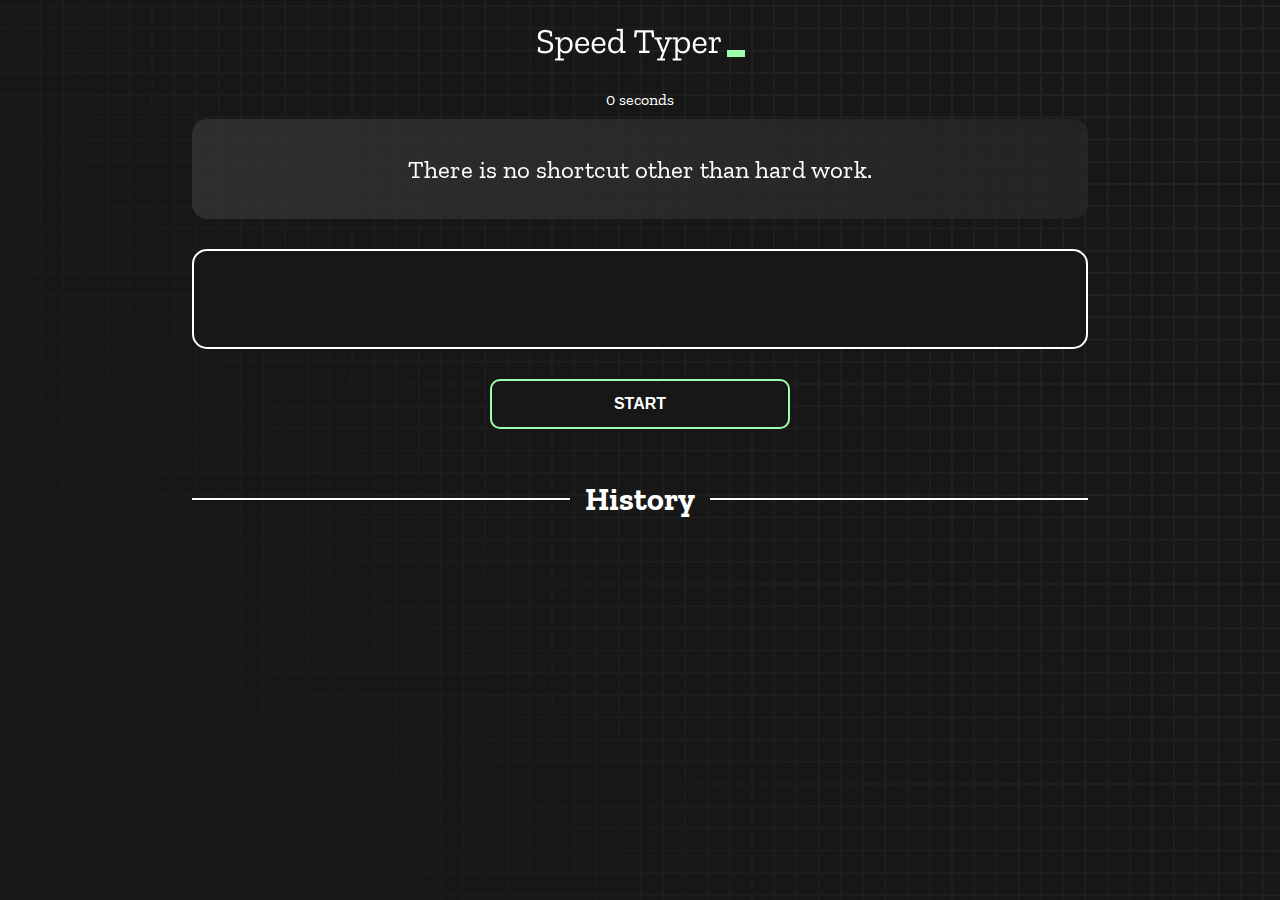
==== index.html @ d7d7aebf "Initial commit" ====
<!DOCTYPE html>
<html lang="en">
  <head>
    <meta charset="UTF-8" />
    <meta http-equiv="X-UA-Compatible" content="IE=edge" />
    <meta name="viewport" content="width=device-width, initial-scale=1.0" />
    <title>Speed Monster</title>
    <link rel="stylesheet" href="styles.css" />
    <link rel="preconnect" href="https://fonts.googleapis.com" />
    <link rel="preconnect" href="https://fonts.gstatic.com" crossorigin />
    <link
      href="https://fonts.googleapis.com/css2?family=Zilla+Slab:wght@300;400;500&display=swap"
      rel="stylesheet"
    />
  </head>
  <body>
    <h1 class="title"><img src="./logo.png" /></h1>
    <div id="show-time">0 seconds</div>

    <div class="box-container">
      <div id="question"></div>

      <div id="display" class="inactive"></div>

      <div class="buttons">
        <button id="starts">START</button>
      </div>

      <div class="divider-container">
        <div class="line"></div>
        <h1 class="title2">History</h1>
        <div class="line"></div>
      </div>
      <div id="histories"></div>
    </div>

    <div id="countdown"></div>
    <div id="modal-background" class="hidden"></div>
    <div id="result" class="hidden"></div>

    <script src="./history.js"></script>
    <script src="./script.js"></script>
  </body>
</html>
---- styles.css ----
* {
  padding: 0;
  margin: 0;
  box-sizing: border-box;
}

body {
  background-image: url("./bg.png");
  background-size: cover;
  background-position: left top;
  font-family: "Zilla Slab", serif;
}

.box-container {
  width: 70%;
  margin: 0 auto;
}

#question {
  height: 100px;
  display: flex;
  align-items: center;
  justify-content: center;
  color: white;
  font-size: 25px;
  border-radius: 15px;
  background: rgb(255, 255, 255);
  background: linear-gradient(
    92.49deg,
    rgba(255, 255, 255, 0.1) 0.18%,
    rgba(255, 255, 255, 0.05) 99.85%
  );
  backdrop-filter: blur(5px);
  margin-bottom: 30px;
}

#display {
  height: 100px;
  display: flex;
  flex-wrap: wrap;
  align-items: center;
  padding-left: 5rem;
  color: white;
  font-size: 32px;
  background-color: #171717;
  border: 2px solid #9dffad;
  border-radius: 15px;
}

#countdown {
  position: fixed;
  height: 100vh;
  width: 100vw;
  background-color: rgba(0, 0, 0, 0.8);
  top: 0;
  left: 0;
  display: flex;
  align-items: center;
  justify-content: center;
  font-size: 3rem;
  color: white;
  display: none;
}
#result {
  position: fixed;
  top: 10%; 
  left: 10%;
  transform: translate(-50%, -50%);
  height: 250px;
  width: 400px;
  background-color: #171717;
  border-radius: 15px;
  border: 2px solid #9dffad;
  color: white;
  text-align: center;
  padding: 2rem;
}
#show-time{
  text-align: center;
  color: white;
  margin: 10px 0;
}

.green {
  color: #9dffad;
}
.red {
  color: #eb6565;
}
.bold {
  font-weight: 700;
}
.inactive {
  border: 2px solid white !important;
}
.hidden {
  display: none;
}
.title {
  text-align: center;
  color: white;
  margin: 20px 0;
}

.divider-container {
  height: 80px;
  display: flex;
  justify-content: center;
  align-items: center;
  gap: 15px;
  margin: 0 auto;
}

.line {
  height: 2px;
  background: white;
  width: 100%;
}

.title2 {
  color: white;
  display: block;
}

.buttons {
  display: flex;
  justify-content: center;
  margin: 30px 0;
}
button {
  padding: 10px 20px;
  border: none;
  font-size: 16px;
  font-weight: bold;
  width: 300px;
  height: 50px;
  color: white;
  background-color: #171717;
  border-radius: 10px;
  border: 2px solid #9dffad;
  cursor: pointer;
}

#histories {
  display: flex;
  flex-wrap: wrap;
  justify-content: space-around;
}

.card {
  width: 100%;
  height: 100%;
  padding: 50px;
  display: flex;
  justify-content: space-between;
  align-items: center;
  padding: 20px 30px;
  color: white;
  border-radius: 15px;
  background: rgb(255, 255, 255);
  background: linear-gradient(
    92.49deg,
    rgba(255, 255, 255, 0.1) 0.18%,
    rgba(255, 255, 255, 0.05) 99.85%
  );
  backdrop-filter: blur(5px);
  margin-bottom: 30px;
}

#modal-background {
  background: rgb(255, 255, 255);
  background: linear-gradient(
    92.49deg,
    rgba(255, 255, 255, 0.1) 0.18%,
    rgba(255, 255, 255, 0.05) 99.85%
  );
  backdrop-filter: blur(5px);
  height: 100vh;
  width: 100%;
  position: fixed;
  top: 0;
}

@media only screen and (max-width: 700px) {
  .box-container {
    padding: 0 20px;
    width: 100%;
  }
  .card {
    flex-direction: column;
  }
}
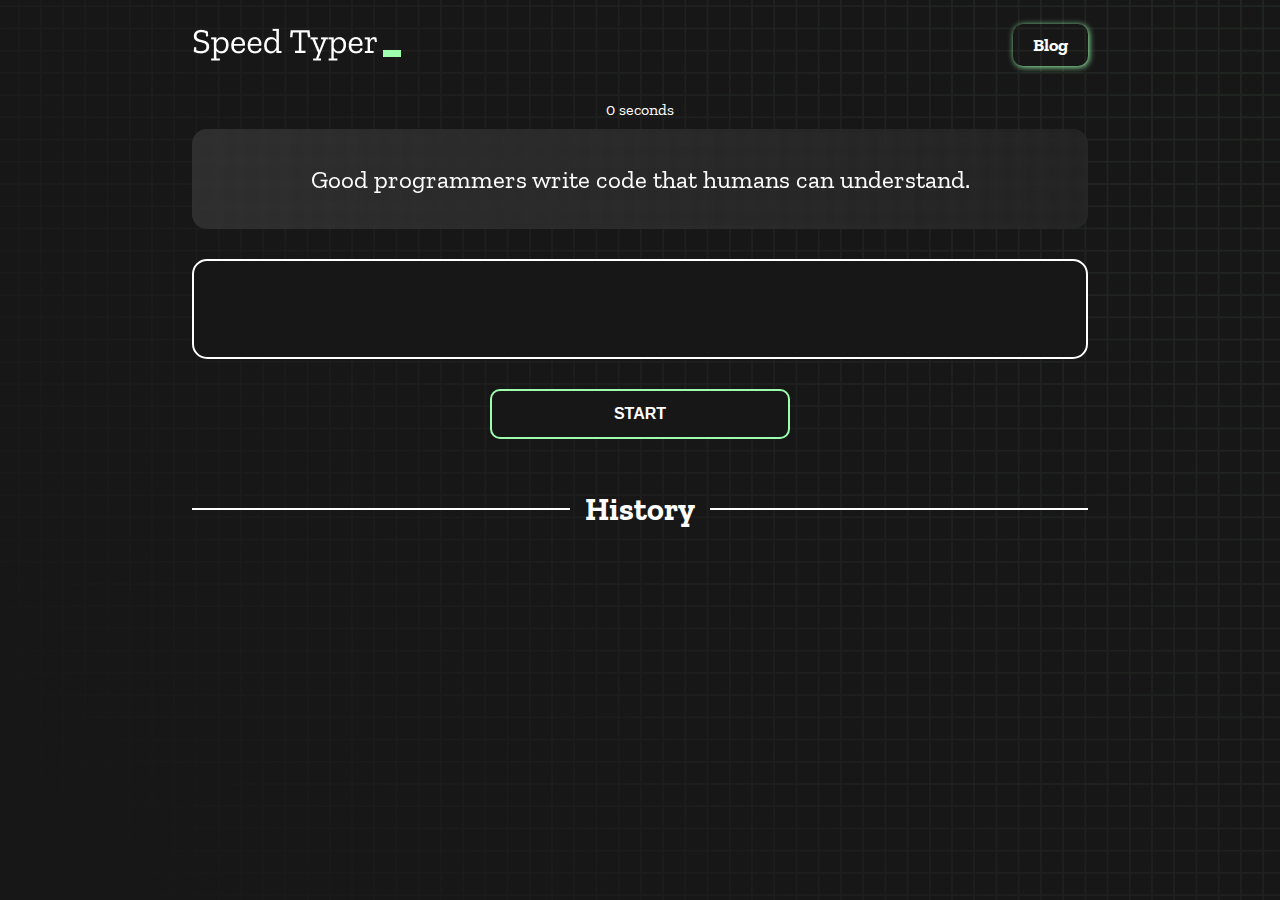
==== commit fadff9d1: "blog button done" ====
--- a/index.html
+++ b/index.html
@@ -1,44 +1,52 @@
 <!DOCTYPE html>
 <html lang="en">
-  <head>
-    <meta charset="UTF-8" />
-    <meta http-equiv="X-UA-Compatible" content="IE=edge" />
-    <meta name="viewport" content="width=device-width, initial-scale=1.0" />
-    <title>Speed Monster</title>
-    <link rel="stylesheet" href="styles.css" />
-    <link rel="preconnect" href="https://fonts.googleapis.com" />
-    <link rel="preconnect" href="https://fonts.gstatic.com" crossorigin />
-    <link
-      href="https://fonts.googleapis.com/css2?family=Zilla+Slab:wght@300;400;500&display=swap"
-      rel="stylesheet"
-    />
-  </head>
-  <body>
+
+<head>
+  <meta charset="UTF-8" />
+  <meta http-equiv="X-UA-Compatible" content="IE=edge" />
+  <meta name="viewport" content="width=device-width, initial-scale=1.0" />
+  <title>Typing Test</title>
+  <link rel="stylesheet" href="styles.css" />
+  <link rel="preconnect" href="https://fonts.googleapis.com" />
+  <link rel="preconnect" href="https://fonts.gstatic.com" crossorigin />
+  <link href="https://fonts.googleapis.com/css2?family=Zilla+Slab:wght@300;400;500&display=swap" rel="stylesheet" />
+</head>
+
+<body>
+  <div class="blog box-container">
     <h1 class="title"><img src="./logo.png" /></h1>
-    <div id="show-time">0 seconds</div>
+    <!-- Blog Button -->
+    <div>
+      <a id="btn-blog">Blog</a>
+    </div>
+  </div>
+  <div id="show-time">0 seconds</div>
 
-    <div class="box-container">
-      <div id="question"></div>
+  <div class="box-container">
+    <div id="question"></div>
 
-      <div id="display" class="inactive"></div>
+    <div id="display" class="inactive"></div>
 
-      <div class="buttons">
-        <button id="starts">START</button>
-      </div>
-
-      <div class="divider-container">
-        <div class="line"></div>
-        <h1 class="title2">History</h1>
-        <div class="line"></div>
-      </div>
-      <div id="histories"></div>
+    <div class="buttons">
+      <button class="btn-start" id="starts">START</button>
     </div>
 
-    <div id="countdown"></div>
-    <div id="modal-background" class="hidden"></div>
-    <div id="result" class="hidden"></div>
+    <div class="divider-container">
+      <div class="line"></div>
+      <h1 class="title2">History</h1>
+      <div class="line"></div>
+    </div>
+    <div id="histories"></div>
+  </div>
 
-    <script src="./history.js"></script>
-    <script src="./script.js"></script>
-  </body>
-</html>
+  <div id="countdown"></div>
+  <div id="modal-background" class="hidden"></div>
+  <div id="result" class="hidden"></div>
+
+
+
+  <script src="./history.js"></script>
+  <script src="./script.js"></script>
+</body>
+
+</html>--- a/styles.css
+++ b/styles.css
@@ -63,8 +63,8 @@
 }
 #result {
   position: fixed;
-  top: 10%; 
-  left: 10%;
+  top: 50%;
+  left: 50%;
   transform: translate(-50%, -50%);
   height: 250px;
   width: 400px;
@@ -75,7 +75,7 @@
   text-align: center;
   padding: 2rem;
 }
-#show-time{
+#show-time {
   text-align: center;
   color: white;
   margin: 10px 0;
@@ -127,7 +127,7 @@
   justify-content: center;
   margin: 30px 0;
 }
-button {
+.btn-start {
   padding: 10px 20px;
   border: none;
   font-size: 16px;
@@ -141,6 +141,31 @@
   cursor: pointer;
 }
 
+#btn-blog {
+  color: #fff;
+  text-decoration: none;
+  padding: 10px 20px;
+  border: none;
+  font-size: 18px;
+  font-weight: bold;
+  background-color: transparent;
+  border-radius: 10px;
+  cursor: pointer;
+  box-shadow: 1px 1px 6px 0px #9dffad;
+}
+
+.blog.box-container {
+  display: flex;
+  justify-content: space-between;
+  align-items: center;
+}
+
+#btn-blog {
+  position: initial;
+}
+
+.blog
+
 #histories {
   display: flex;
   flex-wrap: wrap;
@@ -148,11 +173,13 @@
 }
 
 .card {
+  text-align: center;
   width: 100%;
   height: 100%;
   padding: 50px;
   display: flex;
-  justify-content: space-between;
+  flex-direction: column;
+  gap: 10px;
   align-items: center;
   padding: 20px 30px;
   color: white;
@@ -181,12 +208,20 @@
   top: 0;
 }
 
+
+
 @media only screen and (max-width: 700px) {
   .box-container {
     padding: 0 20px;
     width: 100%;
   }
+}
+
+@media only screen and (min-width: 1024px) {
   .card {
-    flex-direction: column;
+    text-align: left;
+    flex-direction: row;
+    justify-content: space-between;
+    gap: 100px;
   }
 }
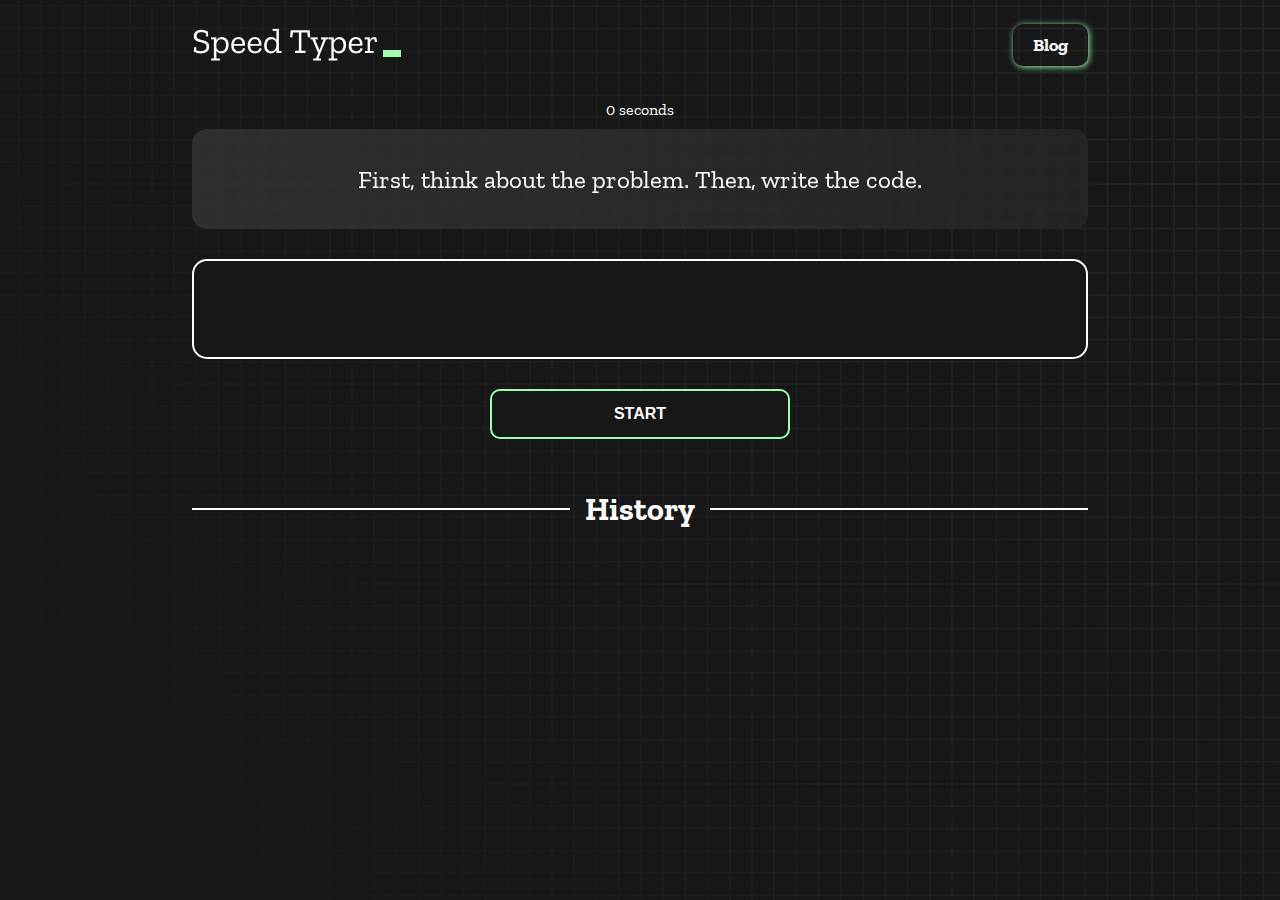
==== commit 51dc6665: "adding blog page and questions" ====
--- a/index.html
+++ b/index.html
@@ -17,7 +17,7 @@
     <h1 class="title"><img src="./logo.png" /></h1>
     <!-- Blog Button -->
     <div>
-      <a id="btn-blog">Blog</a>
+      <a href="./blog.html" id="btn-blog">Blog</a>
     </div>
   </div>
   <div id="show-time">0 seconds</div>
